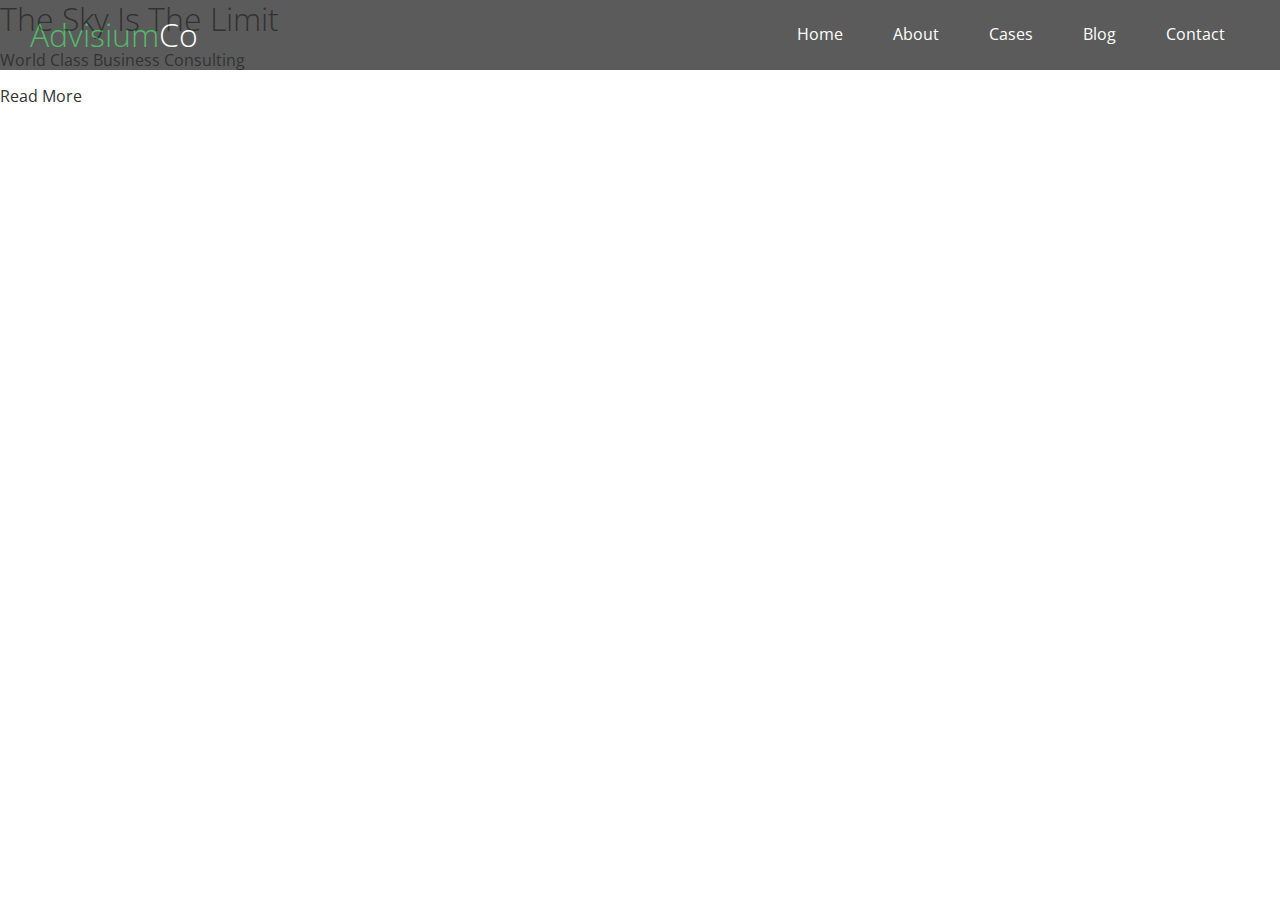
==== index.html @ 8e3a70ad "Initial commit" ====
<!DOCTYPE html>
<html lang="en">
<head>
  <meta charset="UTF-8">
  <meta name="viewport" content="width=device-width, initial-scale=1.0">
  <link rel="stylesheet" href="https://cdnjs.cloudflare.com/ajax/libs/font-awesome/6.4.2/css/all.min.css" integrity="sha512-z3gLpd7yknf1YoNbCzqRKc4qyor8gaKU1qmn+CShxbuBusANI9QpRohGBreCFkKxLhei6S9CQXFEbbKuqLg0DA==" crossorigin="anonymous" referrerpolicy="no-referrer" />
  <link rel="stylesheet" href="css/utilities.css">
  <link rel="stylesheet" href="css/style.css">
  <title>Welcome to AdvisiumCo</title>
</head>
<body id="home">
  <header class="hero">
    <div id="navbar" class="navbar">
      <h1 class="logo">
        <span class="text-primary"><i class="fas fa-book-open"></i> Advisium</span>Co
      </h1>
      <nav>
        <ul>
          <li><a href="#home">Home</a></li>
          <li><a href="#about">About</a></li>
          <li><a href="#cases">Cases</a></li>
          <li><a href="#blog">Blog</a></li>
          <li><a href="#contact">Contact</a></li>
        </ul>
      </nav>
    </div>

    <div class="content">
      <h1>The Sky Is The Limit</h1>
      <p>World Class Business Consulting</p>
      <a href="#about" class="btn"><i class="fas fa-chevron-right"></i> Read More</a>
    </div>


  </header>
</body>
</html>
---- css/utilities.css ----
/* Text Colors */
.text-primary {
  color: #28a745;
}

.text-secondary {
  color:#0284d0 #0284d0; 
}
---- css/style.css ----
@import url('https://fonts.googleapis.com/css2?family=DM+Sans:opsz@9..40&family=Open+Sans:wght@300;400&family=Playfair+Display&display=swap');

* {
  box-sizing: border-box;
  padding: 0;
  margin: 0;

}

body {
  font-family: 'Open Sans', sans-serif;
  background: #fff;
  color: #333;
  line-height: 1.6;

}
ul{
  list-style: none;

}

a {
  color: #333;
  text-decoration: none;

}

h1,h2 {
  font-weight: 300;
  line-height: 1.2;

}

p {
  margin: 10px 0;

}
img {
  width: 100%;
}

/* Navbar */
.navbar {
  display: flex;
  align-items: center;
  justify-content: space-between;
  background-color: #333;
  color: #fff;
  opacity: 0.8;
  width: 100%;
  height: 70px;
  position: fixed;
  top: 0px;
  padding: 0 30px;

}

.navbar a {
  color: #fff;
  padding: 10px 20px;
  margin: 0 5px;

}
.navbar a:hover{
  border-bottom: #28a745 2px solid;
}
.navbar ul {
  display: flex;
}

/* .navbar .logo {
  font-weight: 400;
} */
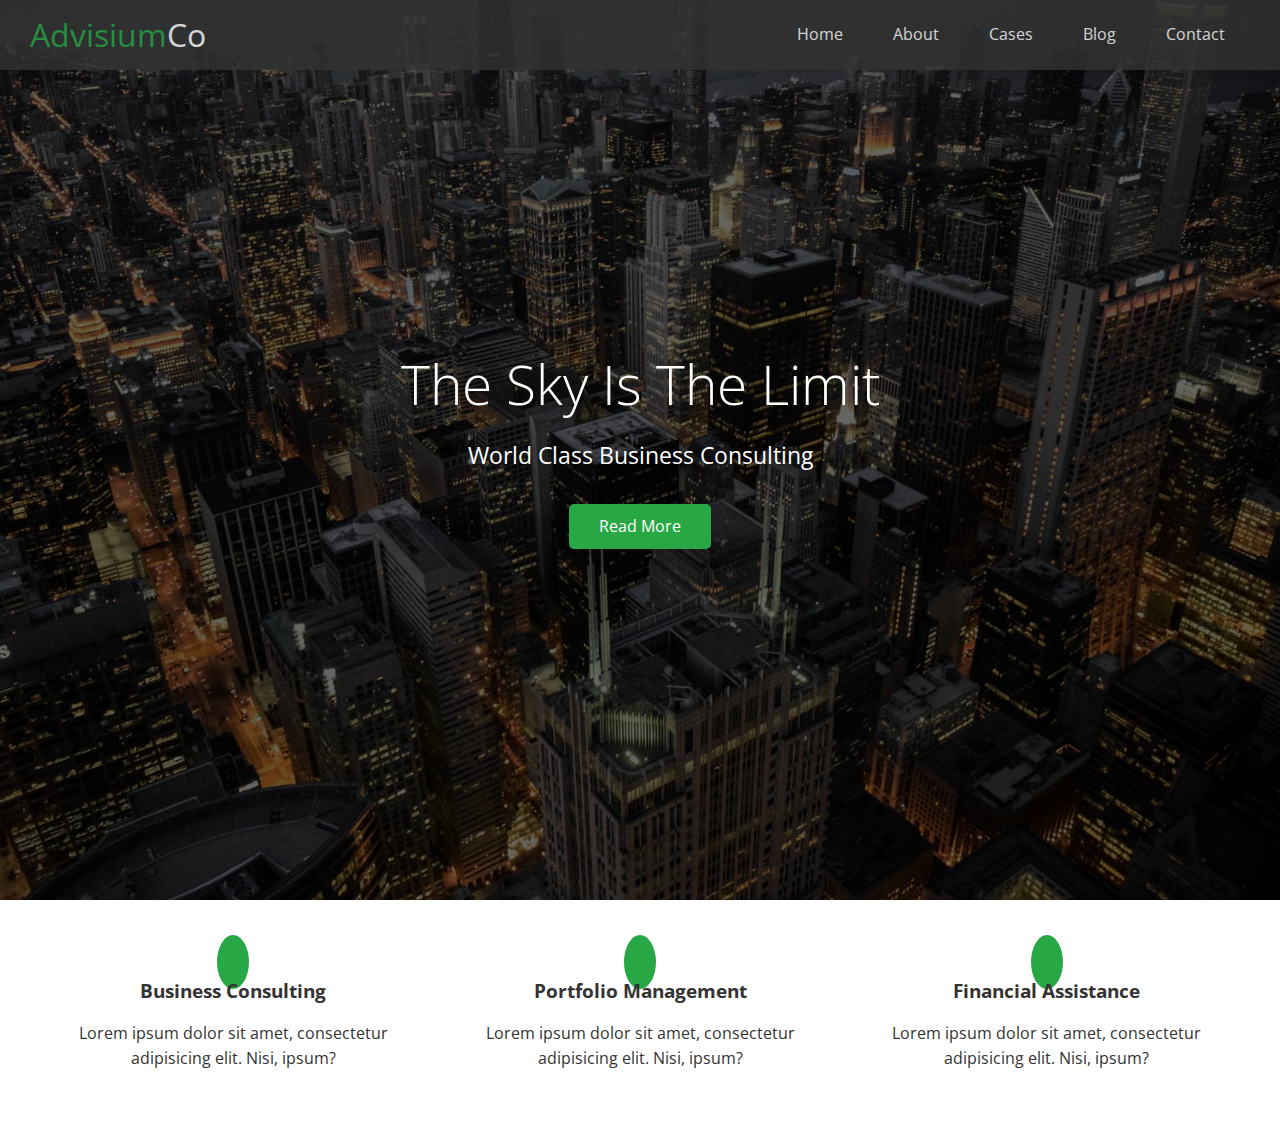
==== commit 5620c3d1: "Hero Overlay, Index Icons & other CSS" ====
--- a/index.html
+++ b/index.html
@@ -28,10 +28,38 @@
     <div class="content">
       <h1>The Sky Is The Limit</h1>
       <p>World Class Business Consulting</p>
-      <a href="#about" class="btn"><i class="fas fa-chevron-right"></i> Read More</a>
+      <a href="#about" class="btn btn-primary"><i class="fas fa-chevron-right"></i> Read More</a>
     </div>
 
 
   </header>
+  
+  <main>
+    <section id="about" class="icons bg-light">
+      <div class="flex-items">
+        <div>
+          <i class="fas fa-university fa-2x"></i>
+          <div>
+            <h3>Business Consulting</h3>
+            <p>Lorem ipsum dolor sit amet, consectetur adipisicing elit. Nisi, ipsum?</p>
+          </div>
+        </div>
+        <div>
+          <i class="fas fa-book-reader fa-2x"></i>
+          <div>
+            <h3>Portfolio Management</h3>
+            <p>Lorem ipsum dolor sit amet, consectetur adipisicing elit. Nisi, ipsum?</p>
+          </div>
+        </div>
+        <div>
+          <i class="fas fa-pencil-alt fa-2x"></i>
+          <div>
+            <h3>Financial Assistance</h3>
+            <p>Lorem ipsum dolor sit amet, consectetur adipisicing elit. Nisi, ipsum?</p>
+          </div>
+        </div>
+      </div>
+    </section>
+  </main>
 </body>
 </html>--- a/css/utilities.css
+++ b/css/utilities.css
@@ -6,6 +6,47 @@
 .text-secondary {
   color:#0284d0 #0284d0; 
 }
+/* Buttons */
+.btn {
+  cursor: pointer;
+  display: inline-block;
+  padding: 10px 30px;
+  color: #fff;
+  /* background-color: #28a745; */
+  border: none;
+  border-radius: 5px;
+}
 
+.btn:hover {
+  opacity: .9;
+}
 
+.btn-primary {
+  background: #28a745;
+  color: #fff;
+}
+.btn-secondary {
+  background: #0284d0;
+  color: #fff;
+}
+.btn-dark {
+  background: #333;
+  color: #fff;
+}
+.btn-light {
+  background: #f4f4f4;
+  color: #333;
+}
 
+/* Flex Items */
+.flex-items {
+  display: flex;
+  text-align: center;
+  justify-content: center;
+  text-align: center;
+  height: 100%;
+}
+
+.flex-items > div {
+  padding: 20px;
+}
--- a/css/style.css
+++ b/css/style.css
@@ -68,6 +68,67 @@
   display: flex;
 }
 
-/* .navbar .logo {
+.navbar .logo {
   font-weight: 400;
-} */
+}
+
+/* Header */
+.hero {
+  background: url(../images/home/showcase.jpg) no-repeat center center/cover;
+  height: 100vh;
+  position: relative;
+  color: #fff;
+}
+.hero .content {
+  display: flex;
+  flex-direction: column;
+  align-items: center;
+  justify-content: center;
+  text-align: center;
+  height: 100%;
+  padding: 0 20px;
+
+}
+.hero .content h1 {
+  font-size: 55px;
+
+}
+.hero .content p {
+  font-size: 23px;
+  max-width: 600px;
+  margin: 20px 0 30px;
+}
+
+.hero::before {
+  content: '';
+  position: absolute;
+  top: 0;
+  left: 0;
+  width: 100%;
+  height: 100%;
+  background: rgba(0,0,0,0.6);
+}
+
+.hero *{
+  z-index: 10;
+}
+
+/* Icons */
+.icons {
+  padding: 30px;
+
+}
+
+.icons h3 {
+  font-weight: bold;
+  margin-bottom: 15px;
+
+}
+
+.icons i {
+  background-color: #28a745;
+  color: #fff;
+  padding: 1rem;
+  border-radius: 50%;
+  margin-bottom: 15px;
+}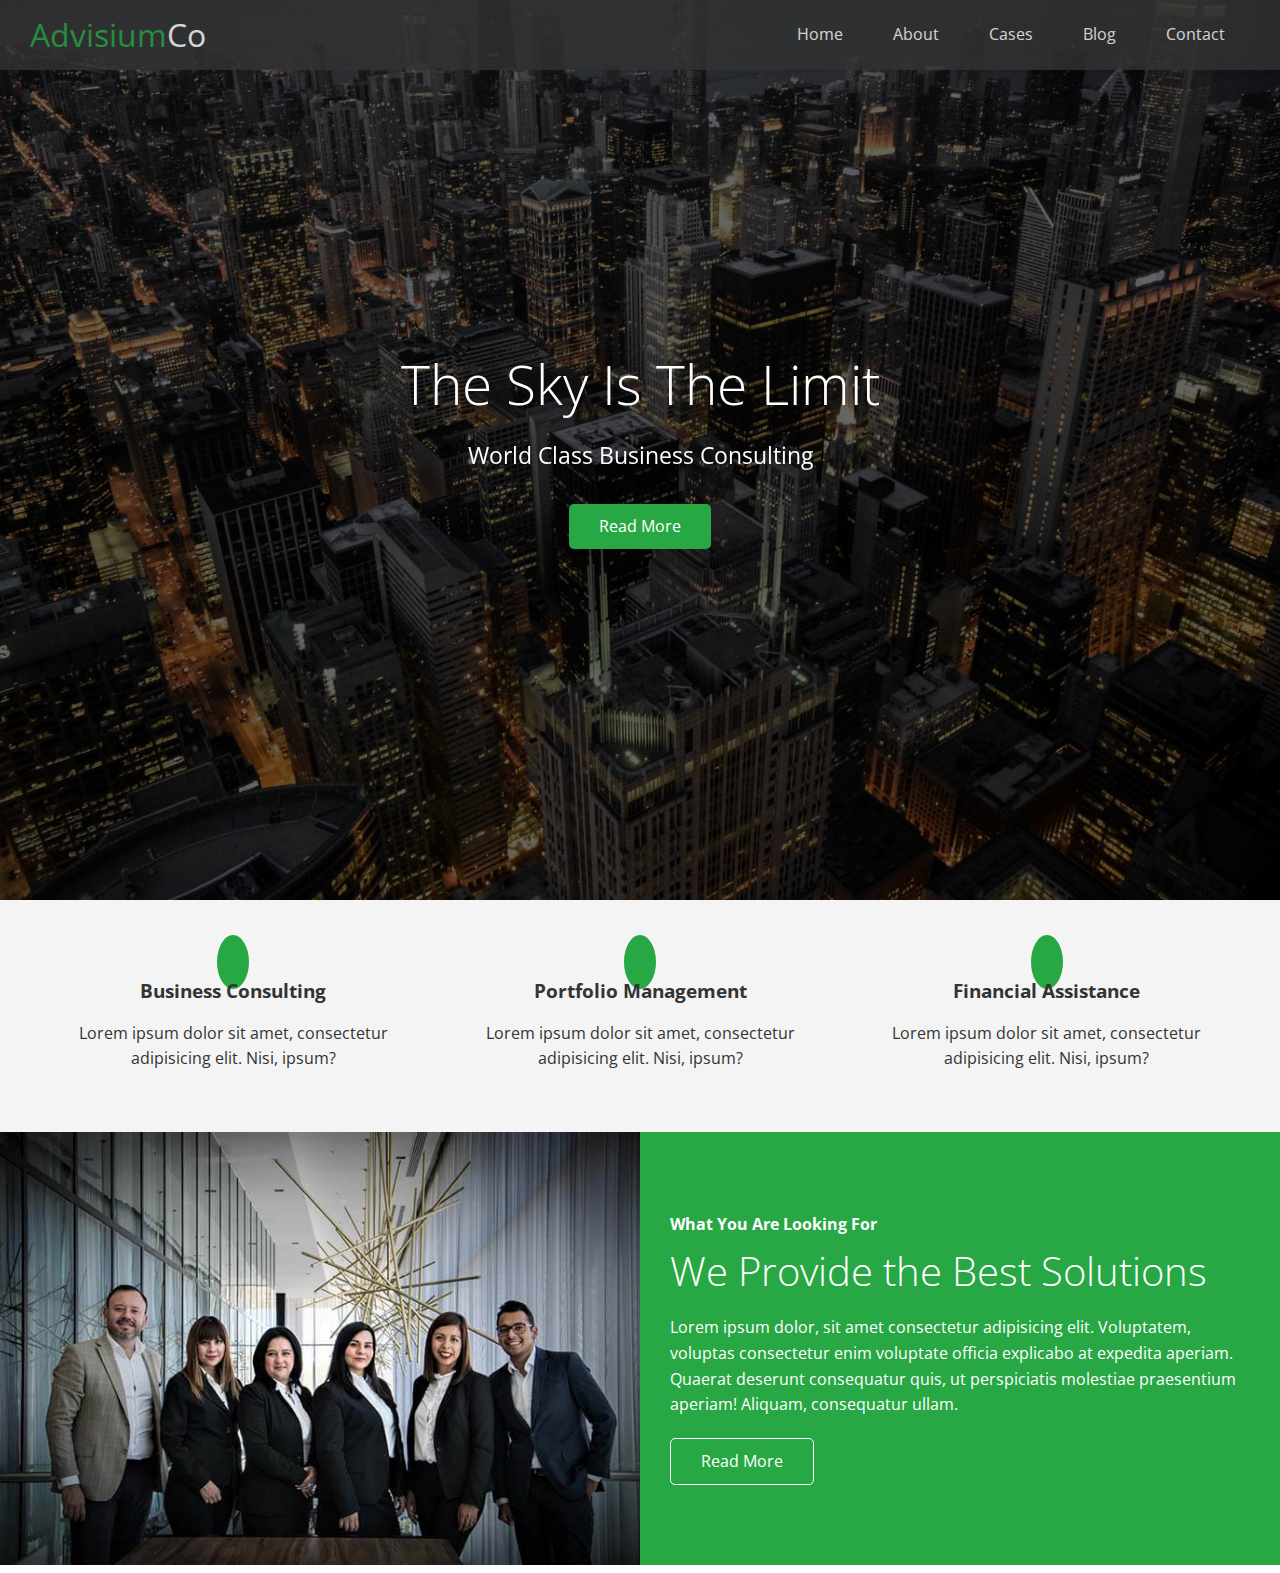
==== commit 456cac61: "Columns CSS" ====
--- a/index.html
+++ b/index.html
@@ -35,6 +35,7 @@
   </header>
   
   <main>
+    <!-- About Icons -->
     <section id="about" class="icons bg-light">
       <div class="flex-items">
         <div>
@@ -60,6 +61,29 @@
         </div>
       </div>
     </section>
+    <!-- About: Solutions -->
+    <section class="solutions flex-columns">
+      <div class="row">
+        <div class="column">
+          <div class="column-1">
+            <img src="images/home/people.jpg" alt="">
+
+          </div>
+        </div>
+        <div class="column">
+          <div class="column-2 bg-primary">
+            <h4>What You Are Looking For</h4>
+            <h2>We Provide the Best Solutions</h2>
+            <p>Lorem ipsum dolor, sit amet consectetur adipisicing elit. Voluptatem, voluptas consectetur enim voluptate officia explicabo at expedita aperiam. Quaerat deserunt consequatur quis, ut perspiciatis molestiae praesentium aperiam! Aliquam, consequatur ullam.</p>
+            <a href="#" class="btn btn-outline">
+              <i class="fas fa-chrevron"></i>
+              Read More
+            </a>
+
+          </div>
+        </div>
+      </div>
+    </section>
   </main>
 </body>
 </html>--- a/css/utilities.css
+++ b/css/utilities.css
@@ -21,21 +21,26 @@
   opacity: .9;
 }
 
-.btn-primary {
+.btn-primary, .bg-primary {
   background: #28a745;
   color: #fff;
 }
-.btn-secondary {
+.btn-secondary,  .bg-secondary {
   background: #0284d0;
   color: #fff;
 }
-.btn-dark {
+.btn-dark, .bg-dark {
   background: #333;
   color: #fff;
 }
-.btn-light {
+.btn-light, .bg-light {
   background: #f4f4f4;
   color: #333;
+}
+
+.btn-outline {
+  background: transparent;
+  border: 1px solid #fff;
 }
 
 /* Flex Items */
@@ -50,3 +55,54 @@
 .flex-items > div {
   padding: 20px;
 }
+
+
+/* Flex Columns */
+.flex-columns .row {
+  display: flex;
+  flex-direction: row;
+  flex-wrap: wrap;
+  width: 100%;
+}
+
+.flex-columns .column {
+  display: flex;
+  flex-direction: column;
+  flex-basis: 100%;
+  flex: 1;
+}
+
+.flex-columns .column .column-1,
+.flex-columns .column .column-2 {
+  height: 100%;
+}
+.flex-columns img {
+  width: 100%;
+  height: 100%;
+  object-fit: cover;
+}
+
+.flex-columns .column-2 {
+  display: flex;
+  flex-direction: column;
+  align-items: flex-start;
+  justify-content: center;
+  padding: 30px
+}
+
+.flex-columns h2 {
+  font-size: 40px;
+  font-weight: 100;
+
+}
+
+.flex-columns h4 {
+  margin-bottom: 10px;
+}
+
+.flex-columns p {
+  margin: 20px 0;
+}
+
+
+
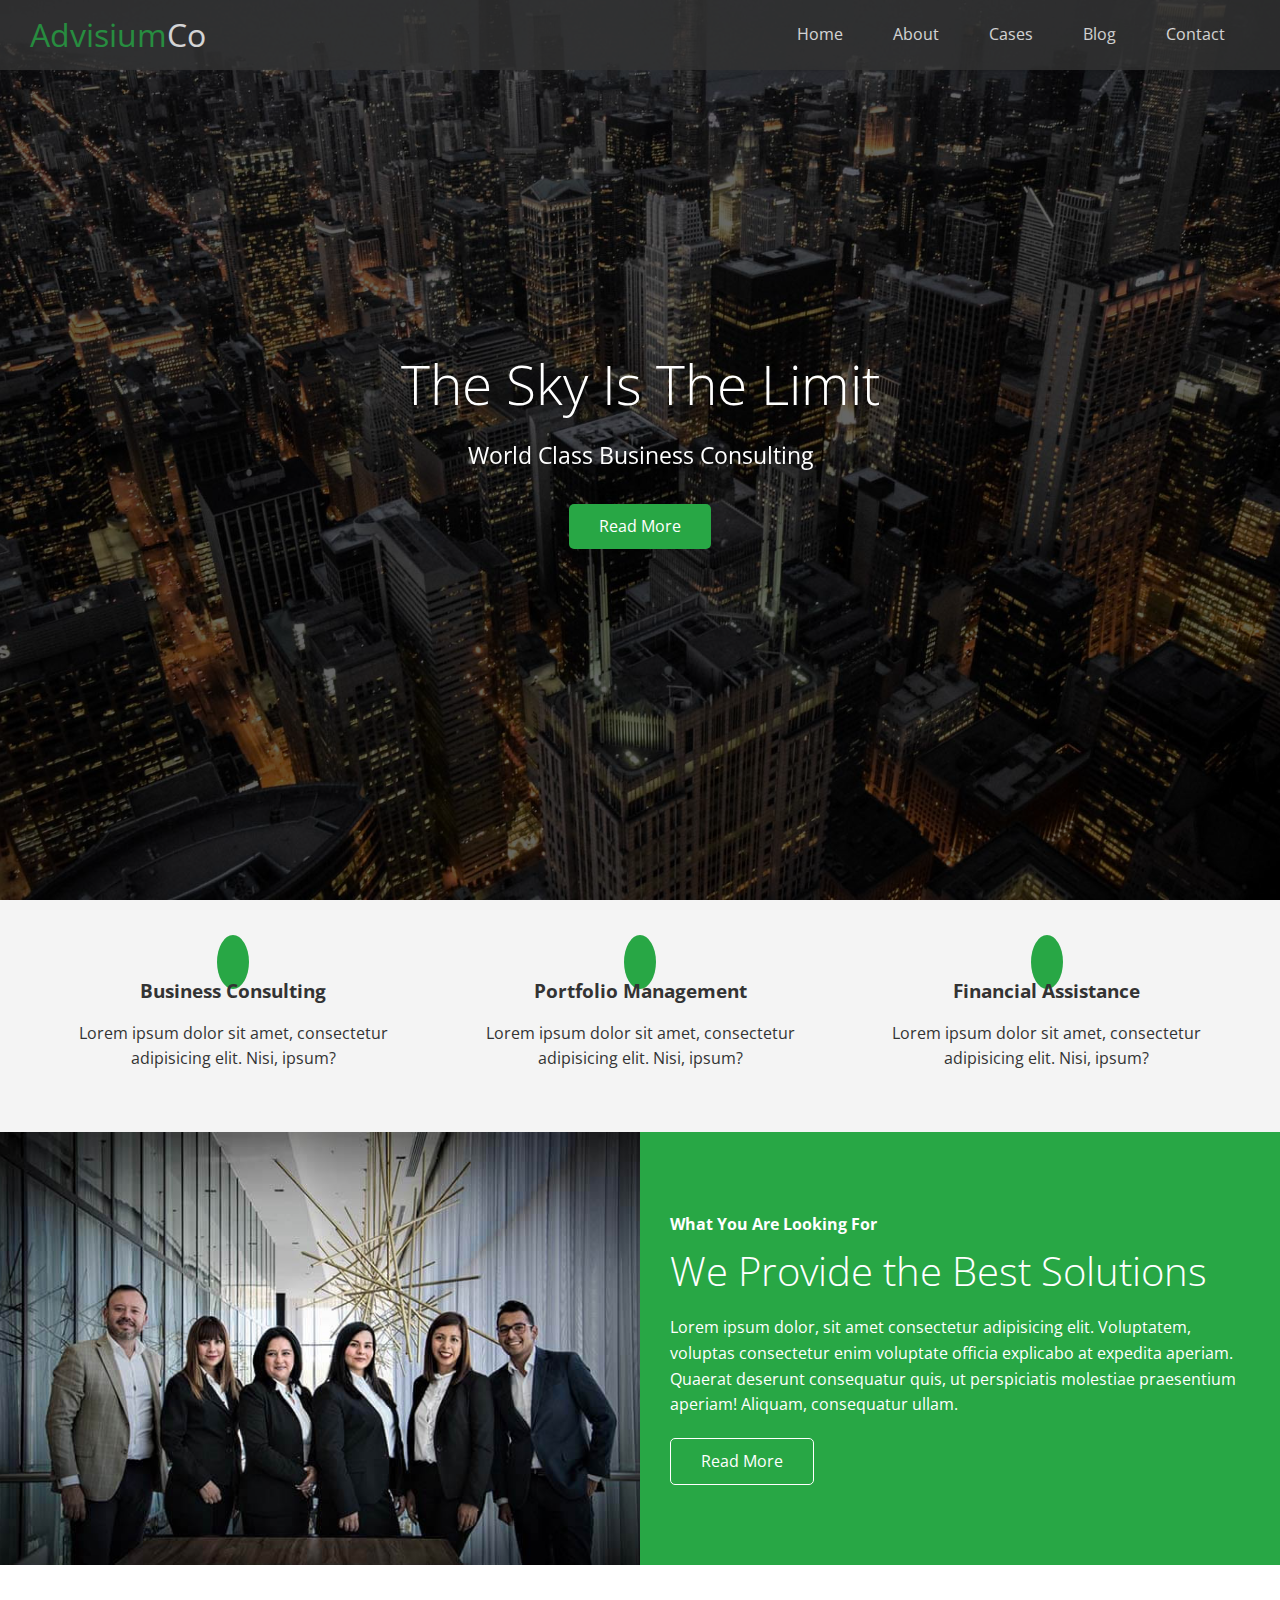
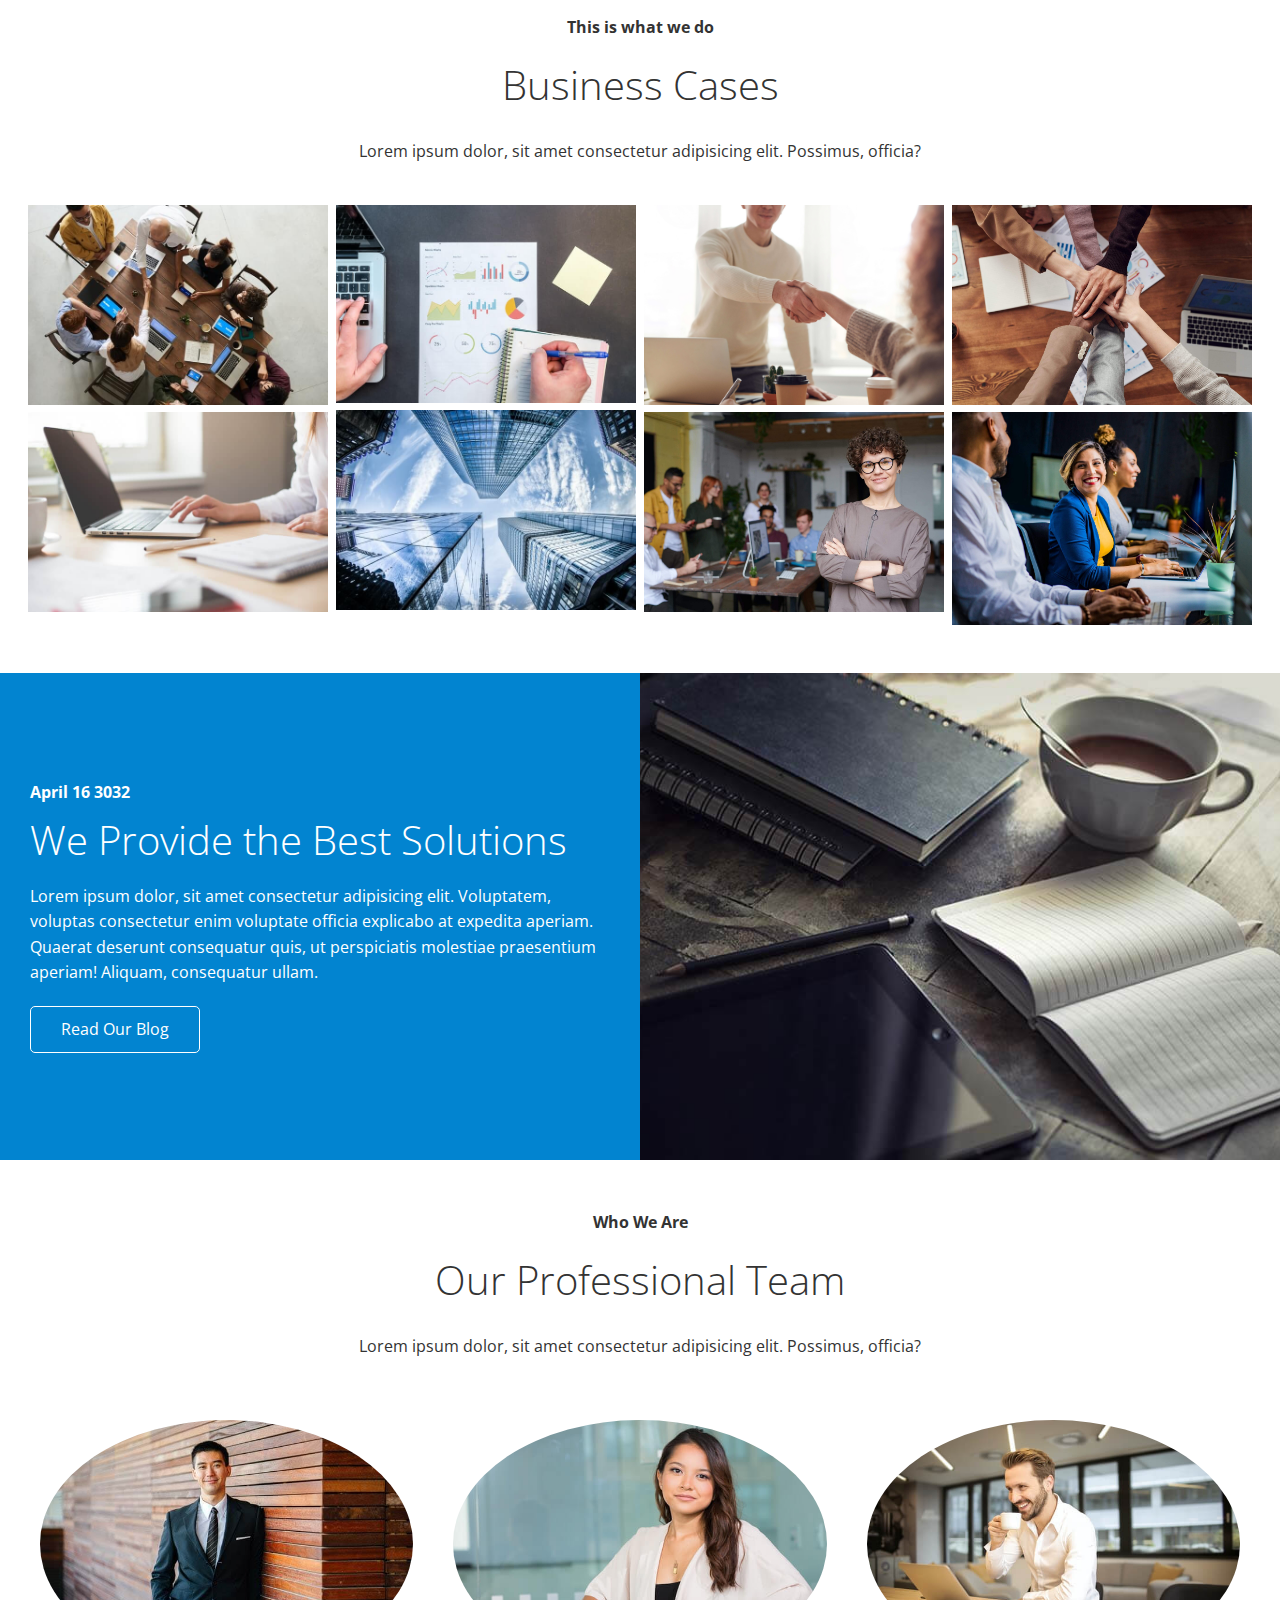
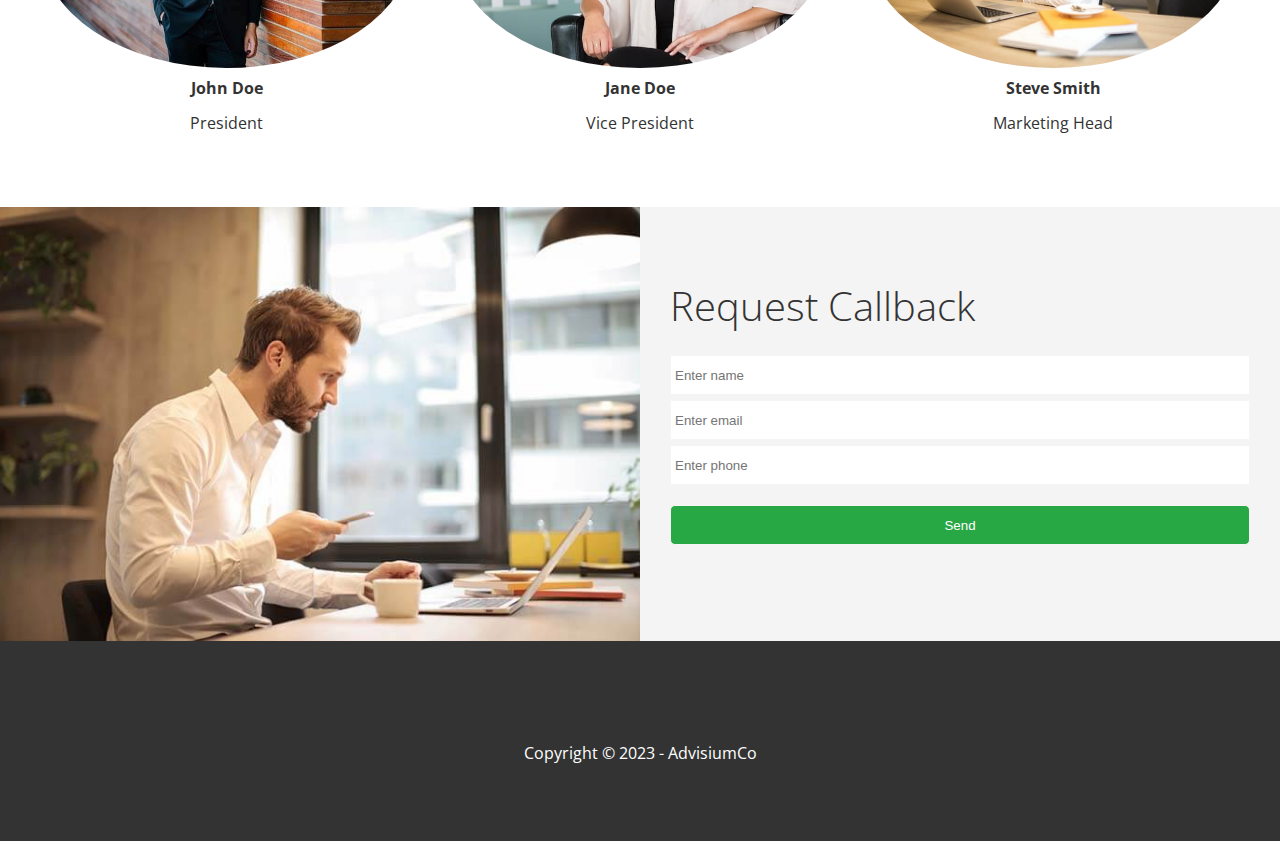
==== commit 23bb0a48: "finished index" ====
--- a/index.html
+++ b/index.html
@@ -84,6 +84,130 @@
         </div>
       </div>
     </section>
-  </main>
+
+    <!-- Cases -->
+    <section id="cases" class="cases flex-grid section-padding">
+      <header class="section-header">
+        <h4>This is what we do</h4>
+        <h2>Business Cases</h2>
+        <p>Lorem ipsum dolor, sit amet consectetur adipisicing elit. Possimus, officia?</p>
+      </header>
+      <div class="row">
+        <div class="column">
+          <img src="images/cases/cases1.jpg" alt="">
+          <img src="images/cases/cases2.jpg" alt="">
+        </div>
+        <div class="column">
+          <img src="images/cases/cases3.jpg" alt="">
+          <img src="images/cases/cases4.jpg" alt="">
+        </div>
+        <div class="column">
+          <img src="images/cases/cases5.jpg" alt="">
+          <img src="images/cases/cases6.jpg" alt="">
+        </div>
+        <div class="column">
+          <img src="images/cases/cases7.jpg" alt="">
+          <img src="images/cases/cases8.jpg" alt="">
+        </div>
+      </div>
+    </section>
+
+    <!-- Blog -->
+
+    <section id="blog" class="blog flex-columns flex-reverse">
+      <div class="row">
+        <div class="column">
+          <div class="column-1">
+            <img src="images/home/blog.jpg" alt="">
+
+          </div>
+        </div>
+        <div class="column">
+          <div class="column-2 bg-secondary">
+            <h4>April 16 3032</h4>
+            <h2>We Provide the Best Solutions</h2>
+            <p>Lorem ipsum dolor, sit amet consectetur adipisicing elit. Voluptatem, voluptas consectetur enim voluptate officia explicabo at expedita aperiam. Quaerat deserunt consequatur quis, ut perspiciatis molestiae praesentium aperiam! Aliquam, consequatur ullam.</p>
+            <a href="blog.html" class="btn btn-outline">
+              <i class="fas fa-chrevron"></i>
+              Read Our Blog
+            </a>
+
+          </div>
+        </div>
+      </div>
+    </section>
+
+    <section id="team" class="team section-padding">
+      <header class="section-header">
+        <h4>Who We Are</h4>
+        <h2>Our Professional Team</h2>
+        <p>Lorem ipsum dolor, sit amet consectetur adipisicing elit. Possimus, officia?</p>
+      </header>
+      <div class="flex-items">
+        <div>
+          <img src="images/team/person1.jpg" alt="">
+          <h4>John Doe</h4>
+          <p>President</p>
+        </div>
+        <div>
+          <img src="images/team/person2.jpg" alt="">
+          <h4>Jane Doe</h4>
+          <p>Vice President</p>
+        </div>
+        <div>
+          <img src="images/team/person3.jpg" alt="">
+          <h4>Steve Smith</h4>
+          <p>Marketing Head</p>
+        </div>
+      </div>
+      
+    </section>
+
+<!-- Contact -->
+
+<section id="contact" class="contact flex-columns">
+  <div class="row">
+    <div class="column">
+      <div class="column-1">
+        <img src="images/home/contact.jpg" alt="">
+
+      </div>
+    </div>
+    <div class="column">
+      <div class="column-2 bg-light">
+        <h2>Request Callback</h2>
+        <form action="" class="callback-form">
+          <div class="form-control">
+            <label for="name"></label>
+            <input type="text" name="name" id="name" placeholder="Enter name">
+          </div>
+          <div class="form-control">
+            <label for="email"></label>
+            <input type="text" name="email" id="email" placeholder="Enter email">
+          </div>
+          <div class="form-control">
+            <label for="phone"></label>
+            <input type="text" name="phone" id="phone" placeholder="Enter phone">
+          </div>
+          <input type="submit" value="Send" id="submit" class="btn">
+        </form>
+
+      </div>
+    </div>
+  </div>
+</section>
+
+
+</main>
+<footer class="footer bg-dark">
+  <div class="social">
+    <a href="#"><i class="fab fa-facebook fa-2x"></i></a>
+    <a href="#"><i class="fab fa-twitter fa-2x"></i></a>
+    <a href="#"><i class="fab fa-youtube fa-2x"></i></a>
+    <a href="#"><i class="fab fa-linkedin fa-2x"></i></a>
+  </div>
+  <p>Copyright &copy; 2023 - AdvisiumCo</p>
+
+</footer>
 </body>
 </html>--- a/css/utilities.css
+++ b/css/utilities.css
@@ -12,7 +12,7 @@
   display: inline-block;
   padding: 10px 30px;
   color: #fff;
-  /* background-color: #28a745; */
+  background-color: #28a745;
   border: none;
   border-radius: 5px;
 }
@@ -58,6 +58,11 @@
 
 
 /* Flex Columns */
+
+
+.flex-columns.flex-reverse .row {
+  flex-direction: row-reverse;
+}
 .flex-columns .row {
   display: flex;
   flex-direction: row;
@@ -104,5 +109,42 @@
   margin: 20px 0;
 }
 
+/* Section header */
+.section-header {
+  padding: 30px;
+  display: flex;
+  flex-direction: column;
+  align-items: center;
+  justify-content: center;
+  text-align: center;
+}
+
+.section-header h2 {
+  font-size: 40px;
+  margin: 20px 0;
+}
+
+.section-padding {
+  padding: 20px 20px 40px;
+
+}
+
+/* Flex Grid */
+.flex-grid .row {
+  display: flex;
+  flex-wrap: wrap;
+  padding: 0 4px;
+}
+
+.flex-grid .column {
+  flex: 25%;
+  max-width: 25%;
+  padding: 0 4px;
 
 
+}
+
+
+
+
+
--- a/css/style.css
+++ b/css/style.css
@@ -113,6 +113,11 @@
   z-index: 10;
 }
 
+.hero.blog {
+  background: url('../images/home/blog.jpg') no-repeat center center/cover;
+  height: 30vh;
+}
+
 /* Icons */
 .icons {
   padding: 30px;
@@ -131,4 +136,100 @@
   padding: 1rem;
   border-radius: 50%;
   margin-bottom: 15px;
-}+}
+
+.cases img:hover {
+  opacity: .7;
+}
+.team img {
+  border-radius: 50%;
+}
+
+/* Callback Form */
+.callback-form {
+  width: 100%;
+  padding: 20px 0;
+
+}
+
+.callback-form label {
+  display: block;
+  margin-bottom: 5px;
+}
+
+.callbakc-form .form-control {
+  margin-bottom: 15px;
+}
+
+.callback-form input {
+  width: 100%;
+  padding: 4px;
+  height: 40px;
+  border: #f5f5f5 1px solid;
+
+}
+
+.callback-form input:focus {
+  outline-color: #28a745;
+}
+
+.callback-form .btn {
+  padding: 12px 0;
+  margin-top: 20px;
+}
+
+/* Footer */
+.footer {
+  display: flex;
+  flex-direction: column;
+  align-items: center;
+  justify-content: center;
+  text-align: center;
+  height: 200px;
+
+}
+
+.footer a {
+  color: #fff;
+}
+
+.footer a:hover {
+  color: #28a745;
+}
+
+.footer .social > * {
+  margin-right: 30px;
+}
+
+/* Mobile */
+ 
+@media(max-width: 768px) {
+  .navbar {
+    flex-direction: column;
+    height: 120px;
+    padding: 20px;
+  }
+
+  .navbar a {
+    padding:  10px 10px;
+    margin: 0 3px;
+  }
+
+  .flex-items {
+    flex-direction: column;
+  }
+  .flex-columns .column, .flex-grid .column  {
+    flex: 100%;
+    max-width: 100%;
+  }
+
+  .team img {
+    width: 70%;
+  }
+
+
+
+}
+
+
+
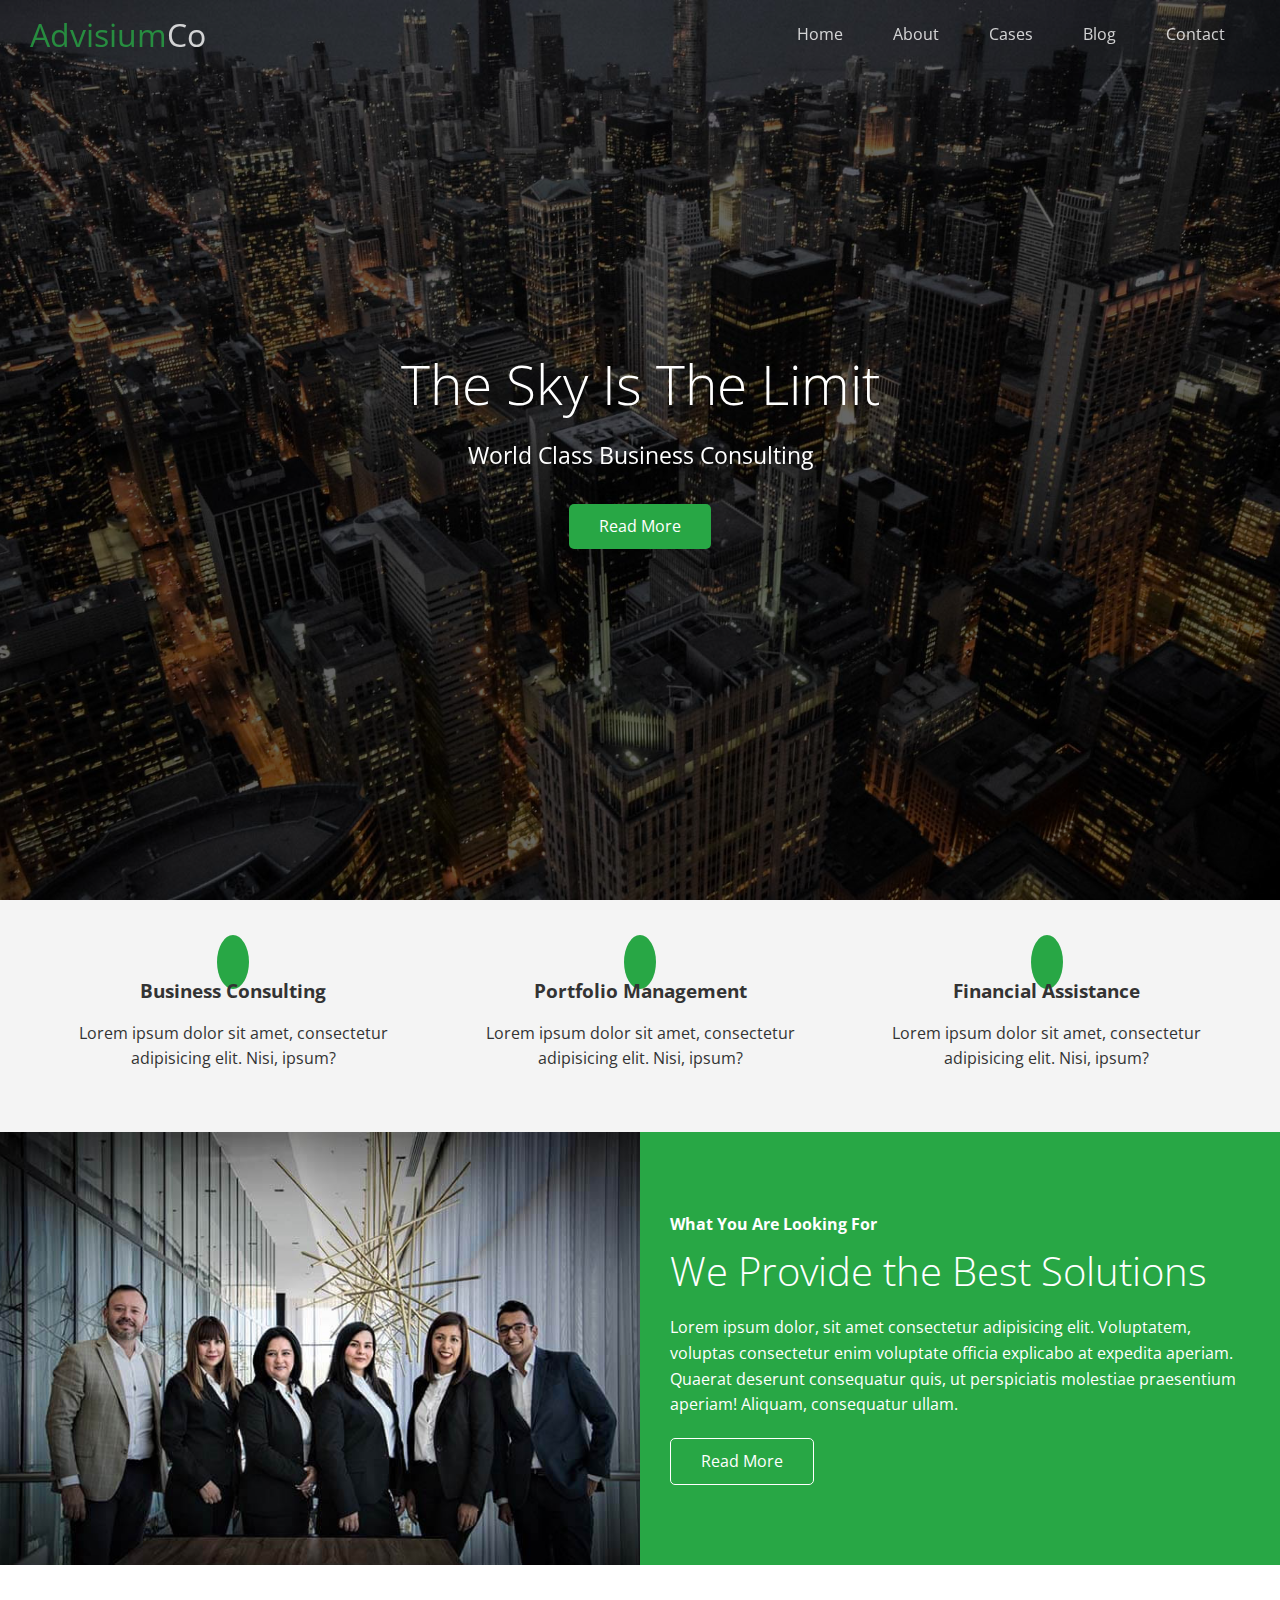
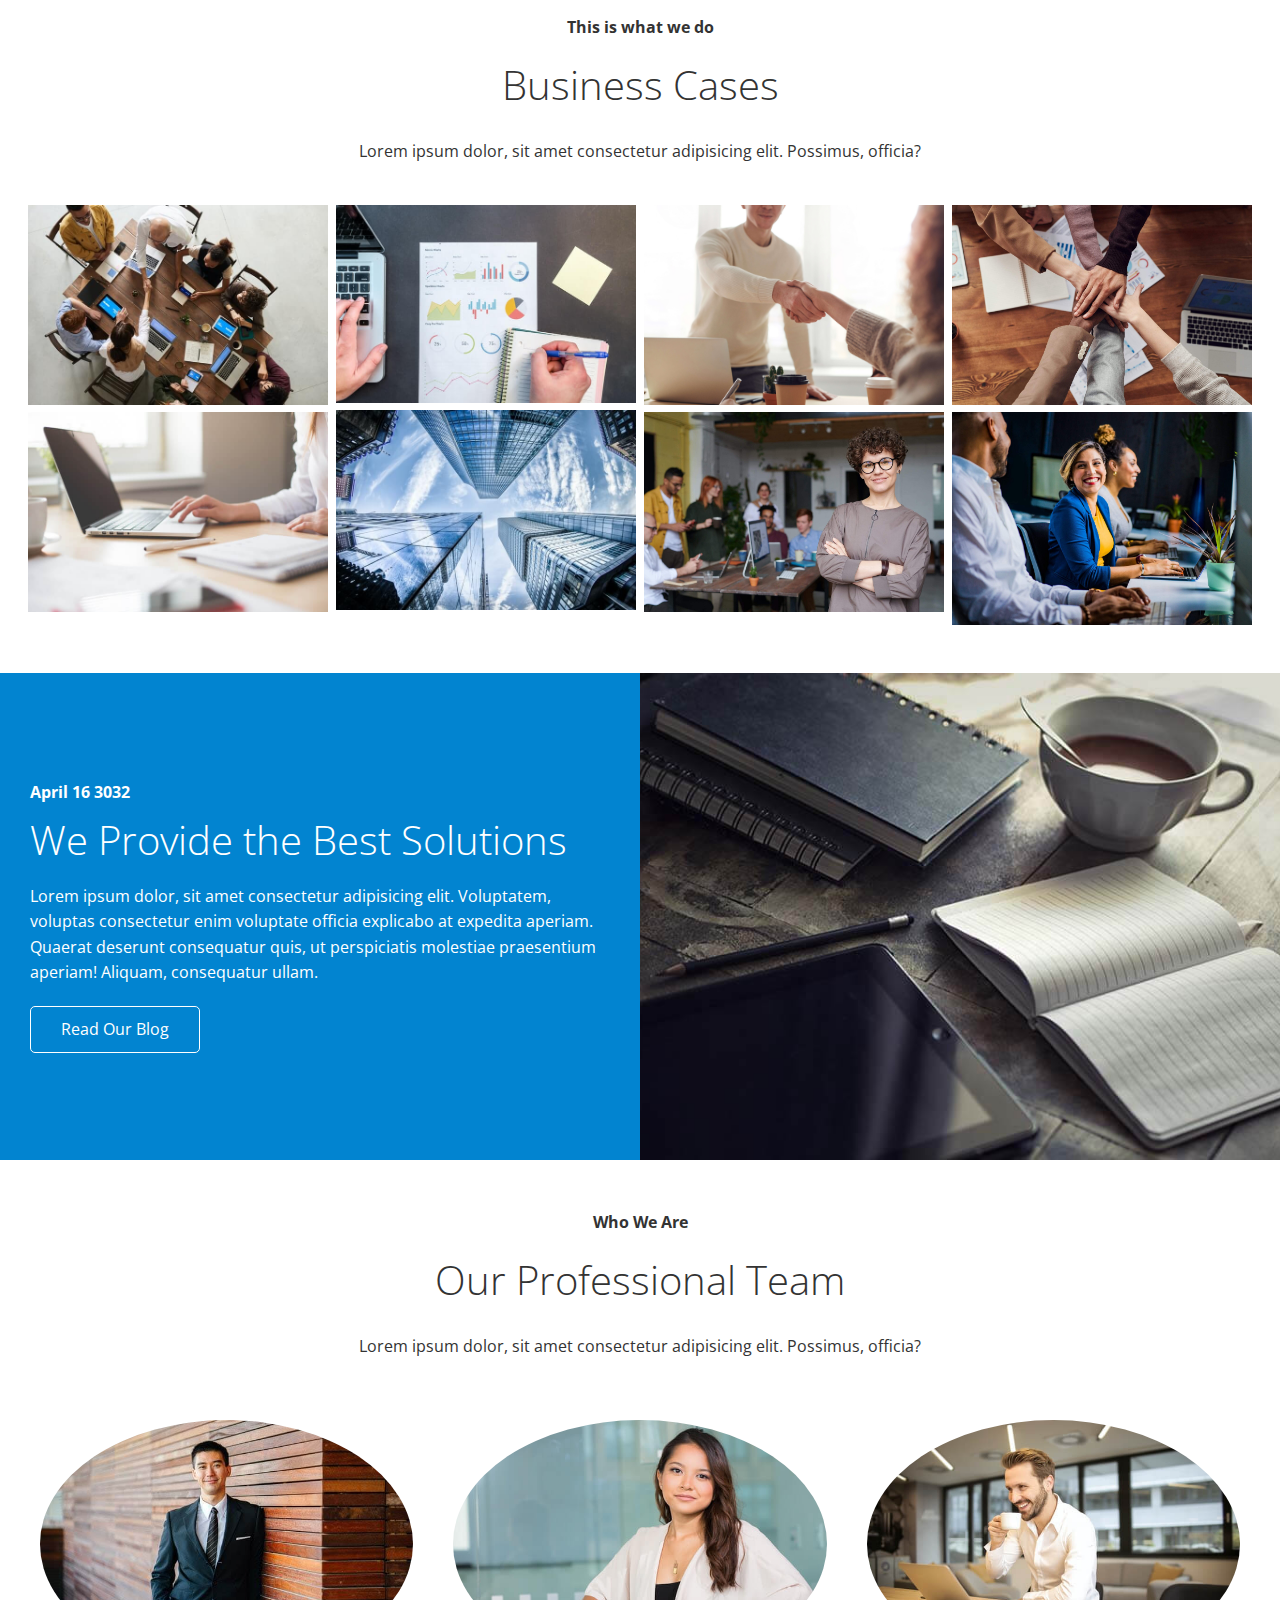
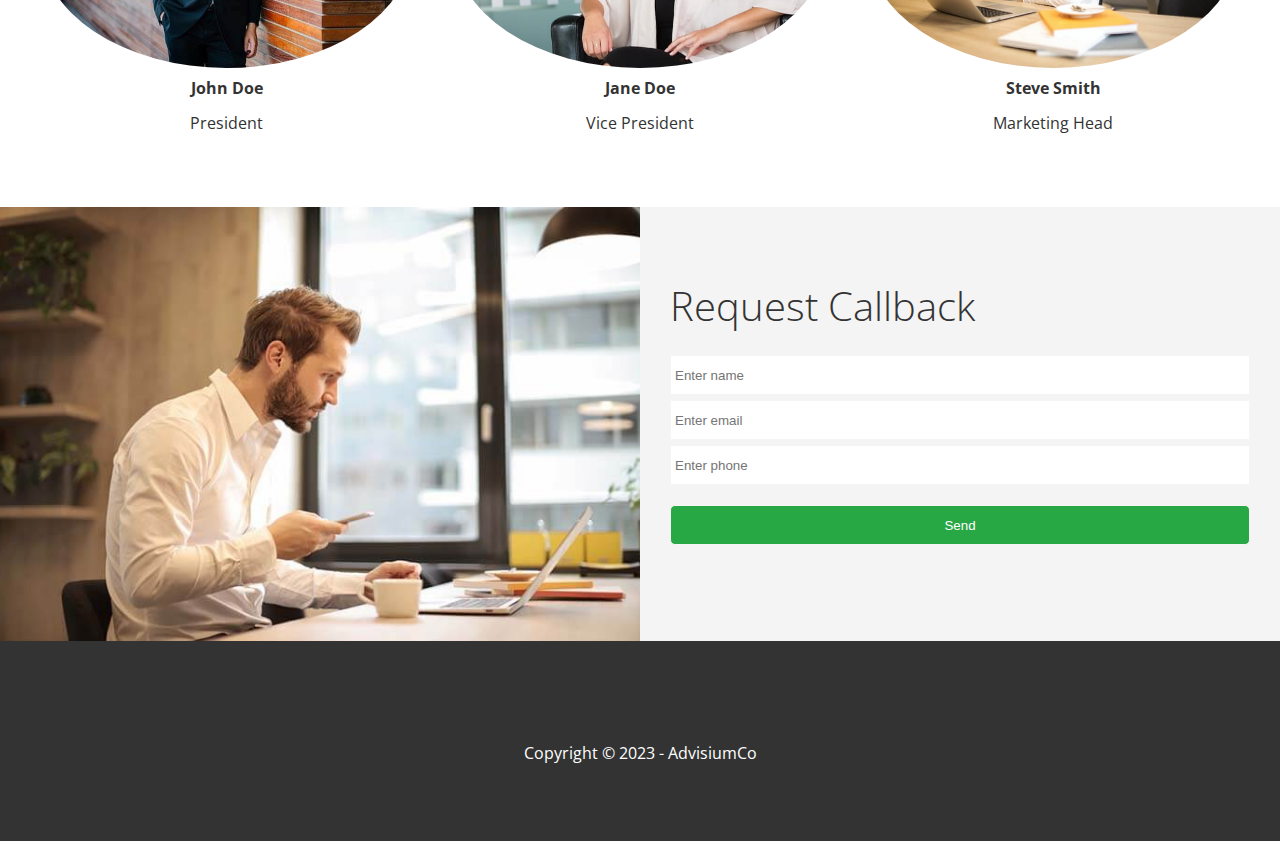
==== commit 62e67297: "Finished Demo- JS, Animations and Favicon Added" ====
--- a/index.html
+++ b/index.html
@@ -3,14 +3,16 @@
 <head>
   <meta charset="UTF-8">
   <meta name="viewport" content="width=device-width, initial-scale=1.0">
+  <link rel="shortcut icon" type="image/x-icon" href="/favicon.ico">
   <link rel="stylesheet" href="https://cdnjs.cloudflare.com/ajax/libs/font-awesome/6.4.2/css/all.min.css" integrity="sha512-z3gLpd7yknf1YoNbCzqRKc4qyor8gaKU1qmn+CShxbuBusANI9QpRohGBreCFkKxLhei6S9CQXFEbbKuqLg0DA==" crossorigin="anonymous" referrerpolicy="no-referrer" />
+  <link rel="stylesheet" href="css/lightbox.min.css">
   <link rel="stylesheet" href="css/utilities.css">
   <link rel="stylesheet" href="css/style.css">
   <title>Welcome to AdvisiumCo</title>
 </head>
 <body id="home">
   <header class="hero">
-    <div id="navbar" class="navbar">
+    <div id="navbar" class="navbar top">
       <h1 class="logo">
         <span class="text-primary"><i class="fas fa-book-open"></i> Advisium</span>Co
       </h1>
@@ -94,20 +96,49 @@
       </header>
       <div class="row">
         <div class="column">
-          <img src="images/cases/cases1.jpg" alt="">
-          <img src="images/cases/cases2.jpg" alt="">
-        </div>
-        <div class="column">
-          <img src="images/cases/cases3.jpg" alt="">
-          <img src="images/cases/cases4.jpg" alt="">
-        </div>
-        <div class="column">
-          <img src="images/cases/cases5.jpg" alt="">
-          <img src="images/cases/cases6.jpg" alt="">
-        </div>
-        <div class="column">
-          <img src="images/cases/cases7.jpg" alt="">
-          <img src="images/cases/cases8.jpg" alt="">
+          <a href="images/cases/cases1.jpg"data-lightbox="cases" data-title="Lorem ipsum dolor, sit amet consectetur adipisicing elit. Possimus, officia?">
+            <img src="images/cases/cases1.jpg" alt="">
+
+          </a>
+          <a href="images/cases/cases2.jpg"data-lightbox="cases" data-title="Lorem ipsum dolor, sit amet consectetur adipisicing elit. Possimus, officia?">
+            <img src="images/cases/cases2.jpg" alt="">
+
+          </a>
+        </div>
+        <div class="column">
+          <a href="images/cases/cases3.jpg"data-lightbox="cases" data-title="Lorem ipsum dolor, sit amet consectetur adipisicing elit. Possimus, officia?">
+            <img src="images/cases/cases3.jpg" alt="">
+
+          </a>
+         
+          <a href="images/cases/cases4.jpg"data-lightbox="cases" data-title="Lorem ipsum dolor, sit amet consectetur adipisicing elit. Possimus, officia?">
+            <img src="images/cases/cases4.jpg" alt="">
+
+          </a>
+         
+        </div>
+        <div class="column">
+          <a href="images/cases/cases5.jpg"data-lightbox="cases" data-title="Lorem ipsum dolor, sit amet consectetur adipisicing elit. Possimus, officia?">
+            <img src="images/cases/cases5.jpg" alt="">
+
+          </a>
+
+          <a href="images/cases/cases6.jpg"data-lightbox="cases" data-title="Lorem ipsum dolor, sit amet consectetur adipisicing elit. Possimus, officia?">
+            <img src="images/cases/cases6.jpg" alt="">
+
+          </a>
+        
+        </div>
+        <div class="column">
+          <a href="images/cases/cases7.jpg"data-lightbox="cases" data-title="Lorem ipsum dolor, sit amet consectetur adipisicing elit. Possimus, officia?">
+            <img src="images/cases/cases7.jpg" alt="">
+
+          </a>
+          <a href="images/cases/cases8.jpg"data-lightbox="cases" data-title="Lorem ipsum dolor, sit amet consectetur adipisicing elit. Possimus, officia?">
+            <img src="images/cases/cases8.jpg" alt="">
+
+          </a>
+         
         </div>
       </div>
     </section>
@@ -209,5 +240,50 @@
   <p>Copyright &copy; 2023 - AdvisiumCo</p>
 
 </footer>
+
+<script src="https://code.jquery.com/jquery-3.7.0.min.js" integrity="sha256-2Pmvv0kuTBOenSvLm6bvfBSSHrUJ+3A7x6P5Ebd07/g=" crossorigin="anonymous"></script>
+
+<script src="js/lightbox.min.js"></script>
+
+<script>
+  const navbar = document.getElementById('navbar');
+  let scrolled = false;
+
+  window.onscroll = function () {
+    if(window.pageYOffset > 100) {
+      navbar.classList.remove('top');
+      if(!scrolled) {
+        navbar.style.transform = 'translateY(-70px)';
+      }
+      setTimeout(function() {
+        navbar.style.transform = 'translateY(0)';
+        scrolled = true; }, 200)
+      
+     } else { 
+      navbar.classList.add('top')
+      scrolled = false;
+
+     }
+    };
+// Smooth Scrolling
+$('#navbar a, .btn').on('click', function (e) {
+  if(this.hash !=='') {
+    e.preventDefault();
+    
+    const hash = this.hash;
+
+    $('html, body').animate(
+      {
+        scrollTop: $(hash).offset().top - 100,
+      },
+      800
+    );
+  }
+});
+    
+  
+</script>
+
+
 </body>
 </html>--- a/css/style.css
+++ b/css/style.css
@@ -52,7 +52,12 @@
   position: fixed;
   top: 0px;
   padding: 0 30px;
-
+  transition: 0.5s;
+
+}
+
+.navbar.top {
+  background: transparent;
 }
 
 .navbar a {
@@ -176,6 +181,32 @@
 .callback-form .btn {
   padding: 12px 0;
   margin-top: 20px;
+}
+
+/* Post */
+.post {
+  padding: 50px 30px;
+
+}
+
+.post h2 {
+  font-size: 40px;
+  margin-bottom: 20px;
+  padding-bottom: 10px;
+  border-bottom: #ccc 1px solid;
+}
+
+.post .meta {
+  margin-bottom: 30px;
+
+}
+
+.post img {
+  width: 300px;
+  border-radius: 50%;
+  display: block;
+  margin: 0 auto 30px;
+
 }
 
 /* Footer */
